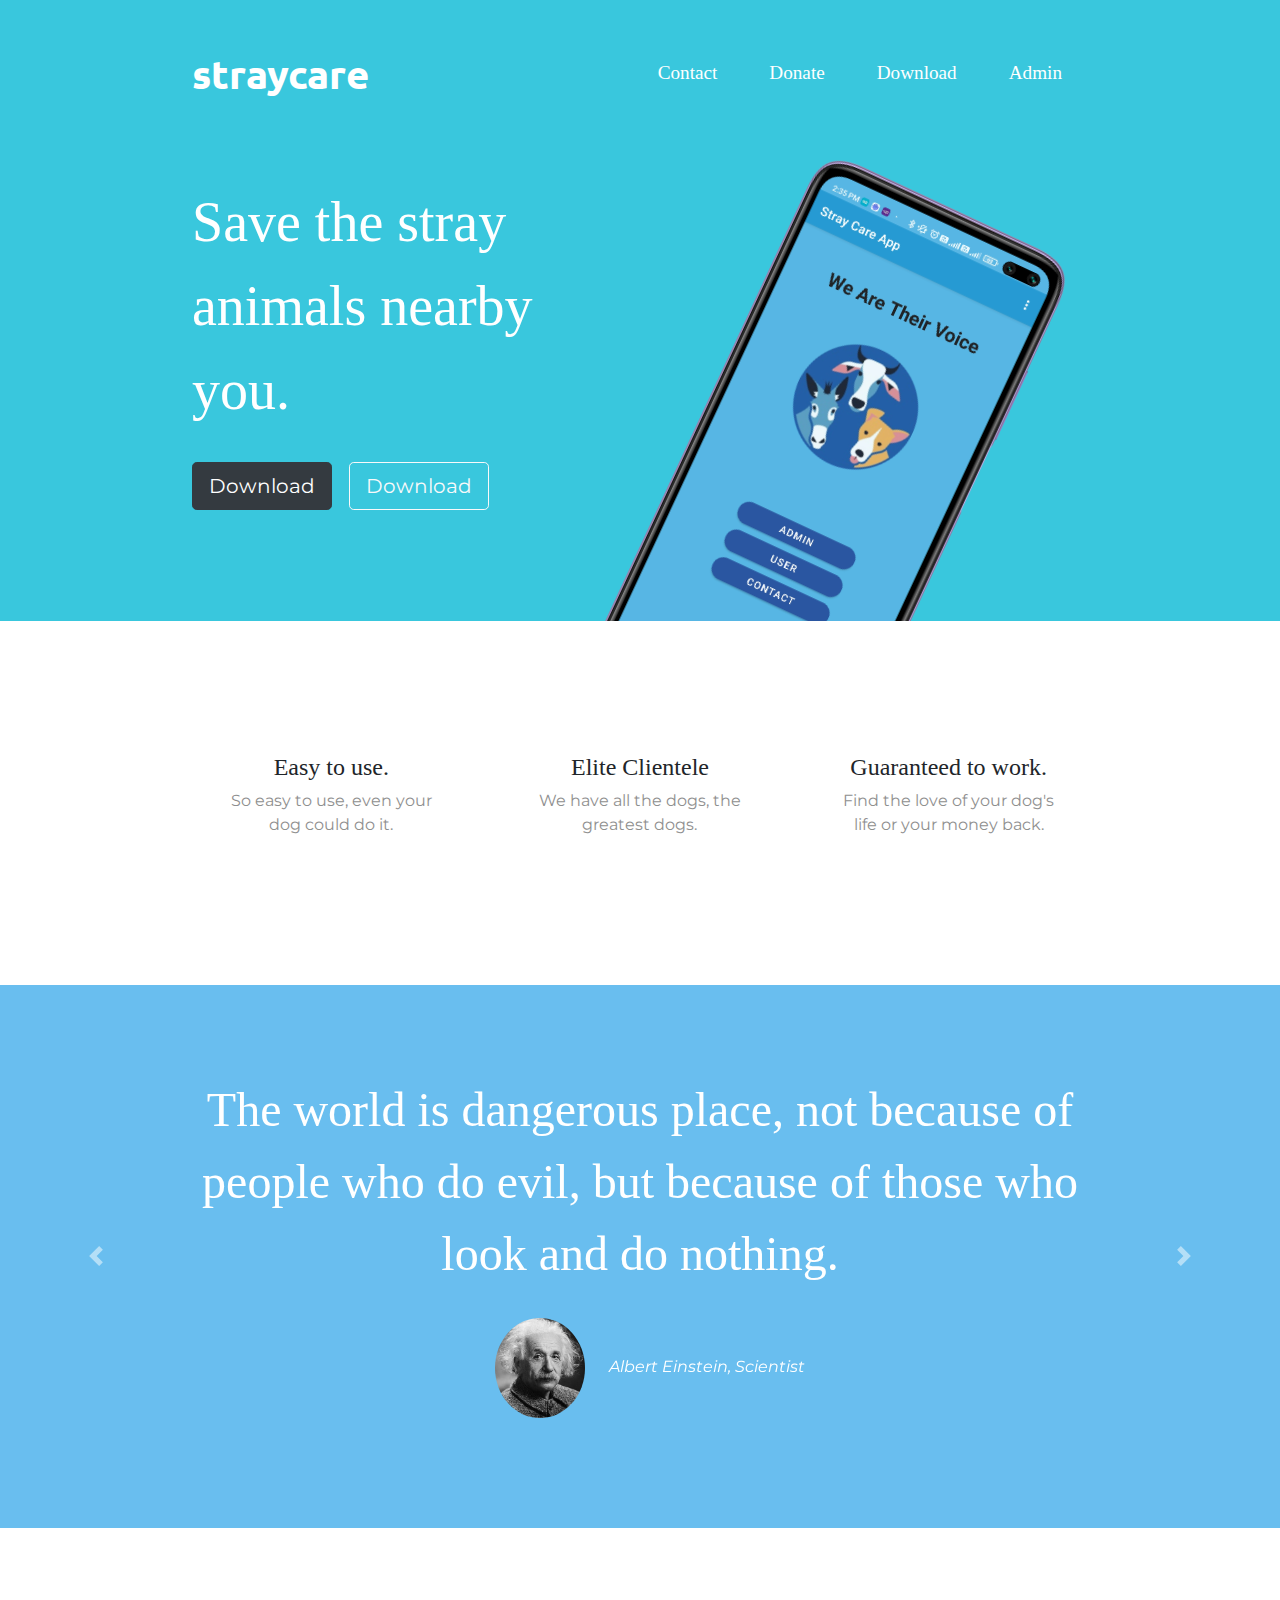
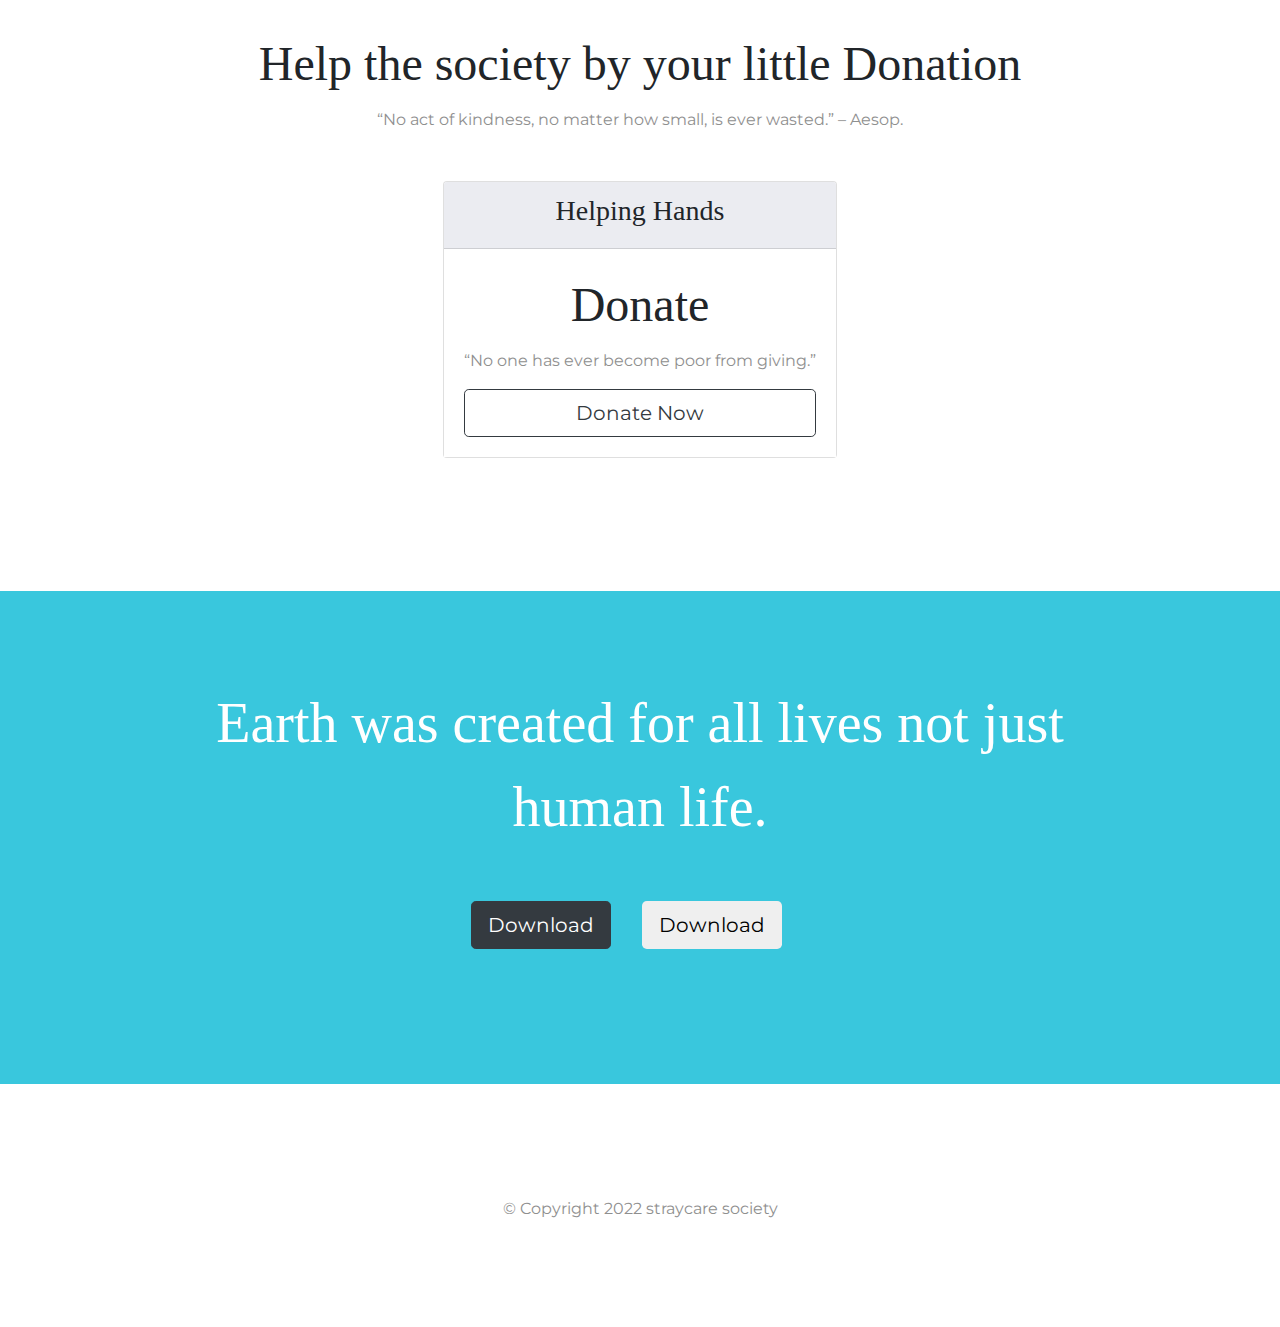
==== index.html @ 7780544d "added event listener" ====
<!DOCTYPE html>
<html>

<head>
  <meta charset="utf-8">
  <title>straycare</title>

  <!-- Google Fonts -->
  <link href="https://fonts.googleapis.com/css?family=Montserrat|Ubuntu" rel="stylesheet">

  <!-- CSS Stylesheets -->
  <link rel="stylesheet" href="https://maxcdn.bootstrapcdn.com/bootstrap/4.0.0/css/bootstrap.min.css" integrity="sha384-Gn5384xqQ1aoWXA+058RXPxPg6fy4IWvTNh0E263XmFcJlSAwiGgFAW/dAiS6JXm" crossorigin="anonymous">
  <link rel="stylesheet" href="./css/styles.css">

  <!-- Font Awesome -->
  <script defer src="https://use.fontawesome.com/releases/v5.0.7/js/all.js"></script>

  <!-- Bootstrap Scripts -->
  <script src="https://code.jquery.com/jquery-3.2.1.slim.min.js" integrity="sha384-KJ3o2DKtIkvYIK3UENzmM7KCkRr/rE9/Qpg6aAZGJwFDMVNA/GpGFF93hXpG5KkN" crossorigin="anonymous"></script>
  <script src="https://cdnjs.cloudflare.com/ajax/libs/popper.js/1.12.9/umd/popper.min.js" integrity="sha384-ApNbgh9B+Y1QKtv3Rn7W3mgPxhU9K/ScQsAP7hUibX39j7fakFPskvXusvfa0b4Q" crossorigin="anonymous"></script>
  <script src="https://maxcdn.bootstrapcdn.com/bootstrap/4.0.0/js/bootstrap.min.js" integrity="sha384-JZR6Spejh4U02d8jOt6vLEHfe/JQGiRRSQQxSfFWpi1MquVdAyjUar5+76PVCmYl" crossorigin="anonymous"></script>
</head>

<body>

  <section class="colored-section" id="title">

    <div class="container-fluid">

      <!-- Nav Bar -->

      <nav class="navbar navbar-expand-lg navbar-dark">

        <a class="navbar-brand" href="">straycare</a>

        <button class="navbar-toggler" type="button" data-toggle="collapse" data-target="#navbarTogglerDemo02">
            <span class="navbar-toggler-icon"></span>
        </button>

        <div class="collapse navbar-collapse" id="navbarTogglerDemo02">

          <ul class="navbar-nav ml-auto">
            <li class="nav-item">
              <a class="nav-link" href="#footer">Contact</a>
            </li>
            <li class="nav-item">
              <a class="nav-link" href="#pricing">Donate</a>
            </li>
            <li class="nav-item">
              <a class="nav-link" href="#cta">Download</a>
            </li>
            <li class="nav-item">
              <a class="nav-link" href="./pages/form.html">Admin</a>
            </li>
          </ul>

        </div>
      </nav>


      <!-- Title -->

      <div class="row">

        <div class="col-lg-6">
          <h1 class="big-heading">Save the stray animals nearby you.</h1>
          <button type="button" class="btn btn-dark btn-lg download-button" ><i class="fab fa-apple"></i> Download</button>
          <button id="mybtn1" type="button" class="btn btn-outline-light btn-lg download-button" onclick="myFunction()"><i class="fab fa-google-play"></i> Download</button>
        </div>

        <div class="col-lg-6">
          <img class="title-image" src="./images/IMG_20220513_143800.png" alt="iphone-mockup">
        </div>

      </div>

    </div>

  </section>


  <!-- Features -->

  <section class="white-section" id="features">

    <div class="container-fluid">

      <div class="row">
        <div class="feature-box col-lg-4">
          <i class="icon fas fa-check-circle fa-4x"></i>
          <h3 class="feature-title">Easy to use.</h3>
          <p>So easy to use, even your dog could do it.</p>
        </div>

        <div class="feature-box col-lg-4">
          <i class="icon fas fa-bullseye fa-4x"></i>
          <h3 class="feature-title">Elite Clientele</h3>
          <p>We have all the dogs, the greatest dogs.</p>
        </div>

        <div class="feature-box col-lg-4">
          <i class="icon fas fa-heart fa-4x"></i>
          <h3 class="feature-title">Guaranteed to work.</h3>
          <p>Find the love of your dog's life or your money back.</p>
        </div>
      </div>


    </div>
  </section>


  <!-- Testimonials -->

  <section class="colored-section" id="testimonials">

    <div id="testimonial-carousel" class="carousel slide" data-ride="false">
      <div class="carousel-inner">
        <div class="carousel-item active container-fluid">
          <h2 class="testimonial-text">The world is dangerous place, not because of people who do evil, but because of those who look and do nothing.</h2>
          <img class="testimonial-image" src="./images/ae.jpg" alt="Albert Einstein-pic">
          <em>Albert Einstein, Scientist</em>
        </div>
        <div class="carousel-item container-fluid">
          <h2 class="testimonial-text">Saving one dog will not change the world, but surely for that one dog, the world will change forever.</h2>
          <img class="testimonial-image" src="./images/kd.jpg" alt="lady-profile">
          <em>Karen Davison</em>
        </div>
      </div>
      <a class="carousel-control-prev" href="#testimonial-carousel" role="button" data-slide="prev">
    <span class="carousel-control-prev-icon"></span>
      </a>
      <a class="carousel-control-next" href="#testimonial-carousel" role="button" data-slide="next">
    <span class="carousel-control-next-icon"></span>
      </a>
    </div>

  </section>


  <!-- Pricing -->

  <section class="white-section" id="pricing">

    <h2 class="section-heading">Help the society by your little Donation</h2>
    <p>“No act of kindness, no matter how small, is ever wasted.” – Aesop.</p>

    <div class="row">

      <div class="pricing-column">
        <div class="card">
          <div class="card-header">
            <h3>Helping Hands</h3>
          </div>
          <div class="card-body">
            <h2 class="price-text">Donate</h2>
            <p>“No one has ever become poor from giving.”</p>
            <button class="btn btn-lg btn-block btn-outline-dark" type="button">Donate Now</button>
          </div>
        </div>
      </div>
    </div>

  </section>


  <!-- Call to Action -->

  <section class="colored-section" id="cta">

    <div class="container-fluid">

      <h3 class="big-heading">Earth was created for all lives not just human life.</h3>
      <button class="download-button btn btn-lg btn-dark" type="button"><i class="fab fa-apple"></i> Download</button>
      <button id="mybtn2" class="download-button btn btn-lg brn-light" type="button" onclick="myFunction()"><i class="fab fa-google-play"></i> Download</button>
    </div>
  </section>


  <!-- Footer -->

  <footer class="white-section" id="footer">
    <div class="container-fluid">
      <i class="social-icon fab fa-facebook-f"></i>
      <i class="social-icon fab fa-twitter"></i>
      <i class="social-icon fab fa-instagram"></i>
      <i class="social-icon fas fa-envelope"></i>
      <p>© Copyright 2022 straycare society</p>
    </div>
  </footer>
  <script src="./scripts/index.js"></script>
</body>
</html>
---- css/styles.css ----
body {
  font-family: "Montserrat";
  text-align: center;
}

html {
  /* scroll-padding-top: 70px; */
  scroll-behavior: smooth;
}

  
h1, h2, h3, h4, h5, h6 {
  font-family: "Montserrat-Bold";
}
  
p {
  color: #8f8f8f;
}
  
  /* Headings */
  
.big-heading {
  font-family: "Montserrat-Black";
  font-size: 3.5rem;
  line-height: 1.5;
}
  
.section-heading {
  font-size: 3rem;
  line-height: 1.5;
}
  
  /* Containers */
  
.container-fluid{
  padding: 7% 15%;
}
  
  /* Sections */
  
.colored-section {
  background-color: #39c7dd;
    /* background-color: #ff4c68; */
  color: #fff;
}
  
.white-section {
  background-color: #fff;
}
  
  /* Navigation Bar */
  
.navbar {
  padding: 0 0 4.5rem;
}
  
.navbar-brand {
  font-family: "Ubuntu";
  font-size: 2.5rem;
  font-weight: bold;
}
  
.nav-item {
  padding: 0 18px;
}
  
.nav-link {
  font-size: 1.2rem;
  font-family: "Montserrat-Light";
}

nav .navbar-nav li a {
  color: white !important;
}
nav .navbar-nav li a:hover {
  color: black !important;
}
  
  /* Buttons */
  
.download-button {
  margin: 5% 3% 5% 0;
}
  
  /* Title Section */
  
#title {
    /* background-color: #ff4c68; */
  color: #fff;
  text-align: left;
}
  
#title .container-fluid {
  padding: 3% 15% 7%;
}
  
  /* Title Image */
  
.title-image {
  width: 60%;
  transform: rotate(25deg);
  position: absolute;
  right: 30%;
}
  
  /* Features Section */
  
#features {
  position: relative;
}
  
.feature-title {
  font-size: 1.5rem;
}
  
.feature-box {
  padding: 4.5%;
}
  
.icon {
    /* color: #ef8172; */
  color: #39c7dd;
  margin-bottom: 1rem;
}
  
.icon:hover {
  color: #39c7dd;
    /* color: #22b2ea; */
    /* color: #ff4c68; */
}
  
  /* Testimonial Section */
  
#testimonials {
    /* background-color: #ef8172; */
  background-color: #69beef;
}
  
.testimonial-text {
  font-size: 3rem;
  line-height: 1.5;
}
  
.testimonial-image {
  width: 10%;
  border-radius: 100%;
  margin: 20px;
}
  
  
#press {
    /* background-color: #ef8172; */
  background-color: #39c7dd;
  padding-bottom: 3%;
}
  
.press-logo {
  width: 15%;
  margin: 20px 20px 50px;
}
  
  /* Pricing Section */
  
#pricing {
  padding: 100px;
  background-color: #fff;
}
  
.price-text {
  font-size: 3rem;
  line-height: 1.5;
}
  
.pricing-column {
  padding: 3% 2%;
  margin: 0 auto;
}

.card-header {
  background-color: #ebecf1;
}

.card-body {
  background-color: #fff;
}
  
  
  /* CTA Section */
  
  
  /* Footer Section */
  
  
.social-icon {
  margin: 20px 10px;
}
  
@media (max-width: 1028px) {
  
  #title {
    text-align: center;
  }
  
  .title-image {
    position: static;
    transform: rotate(0);
  }
}
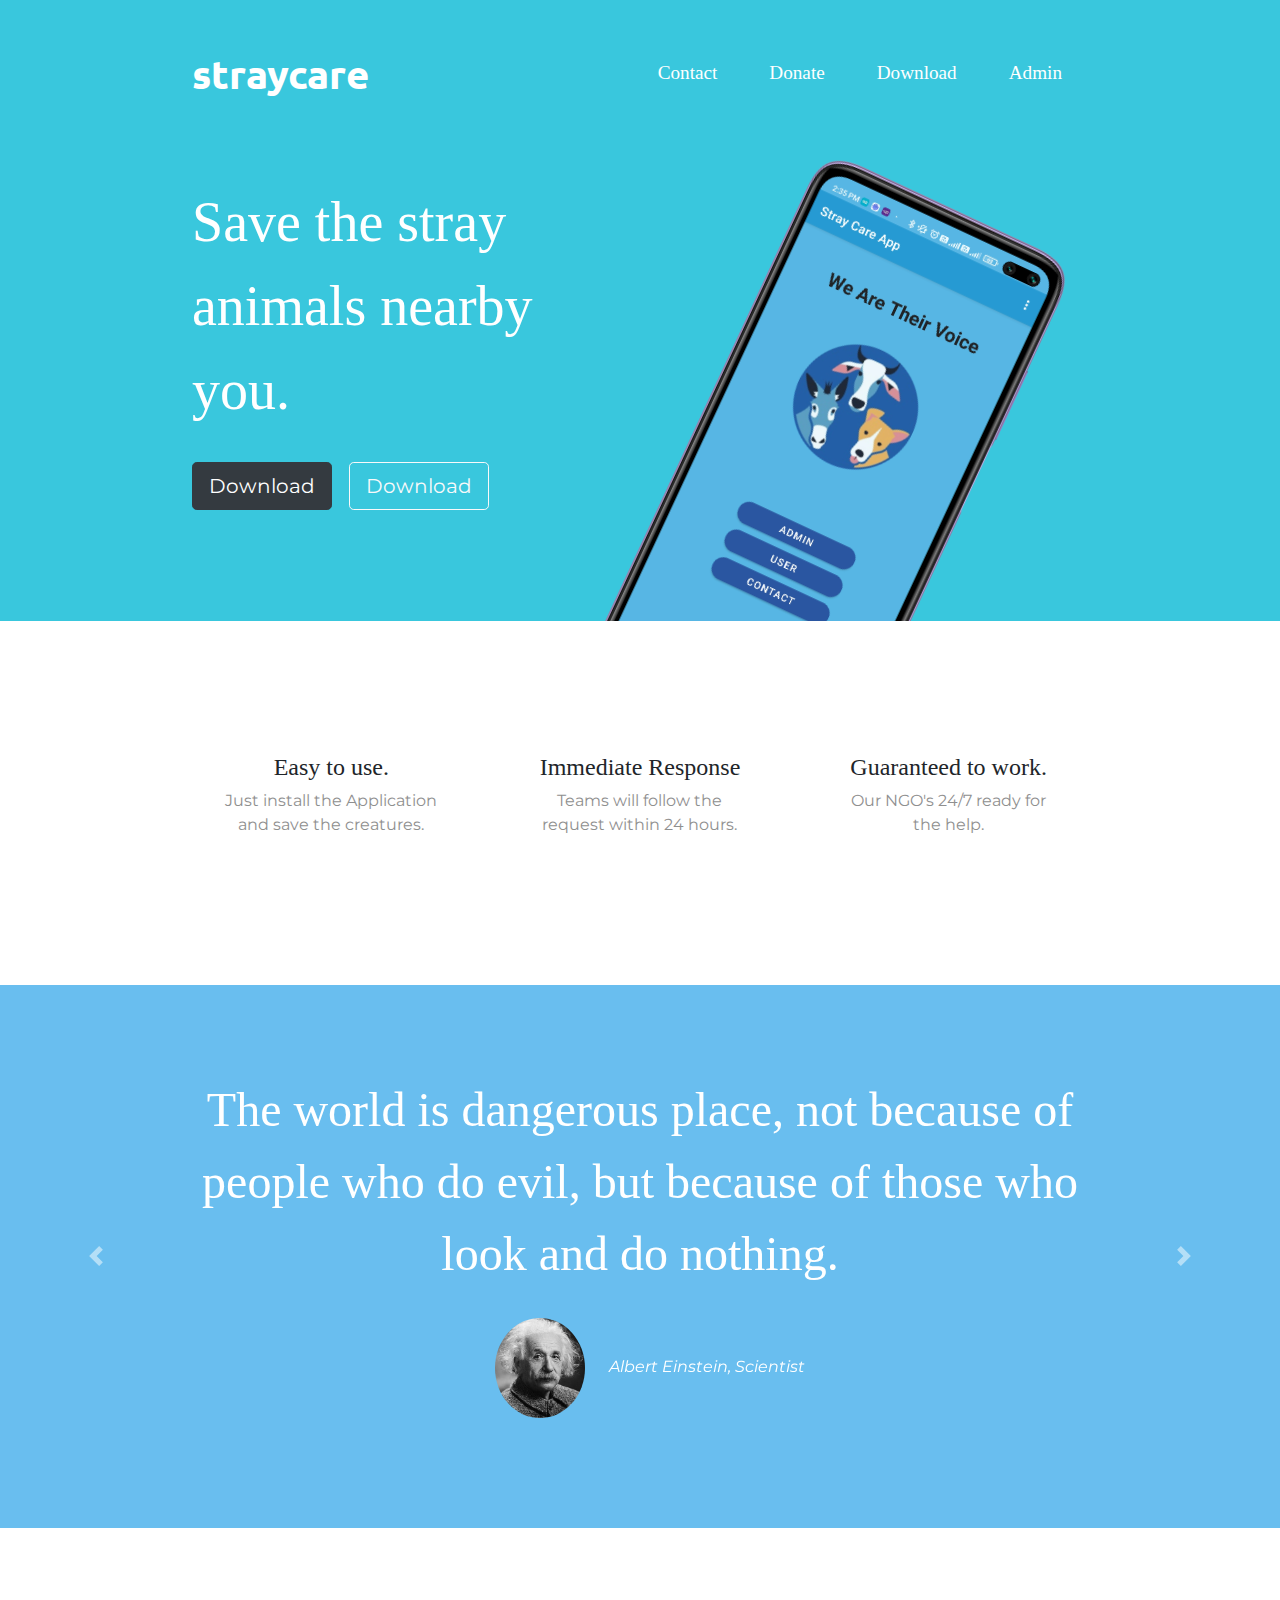
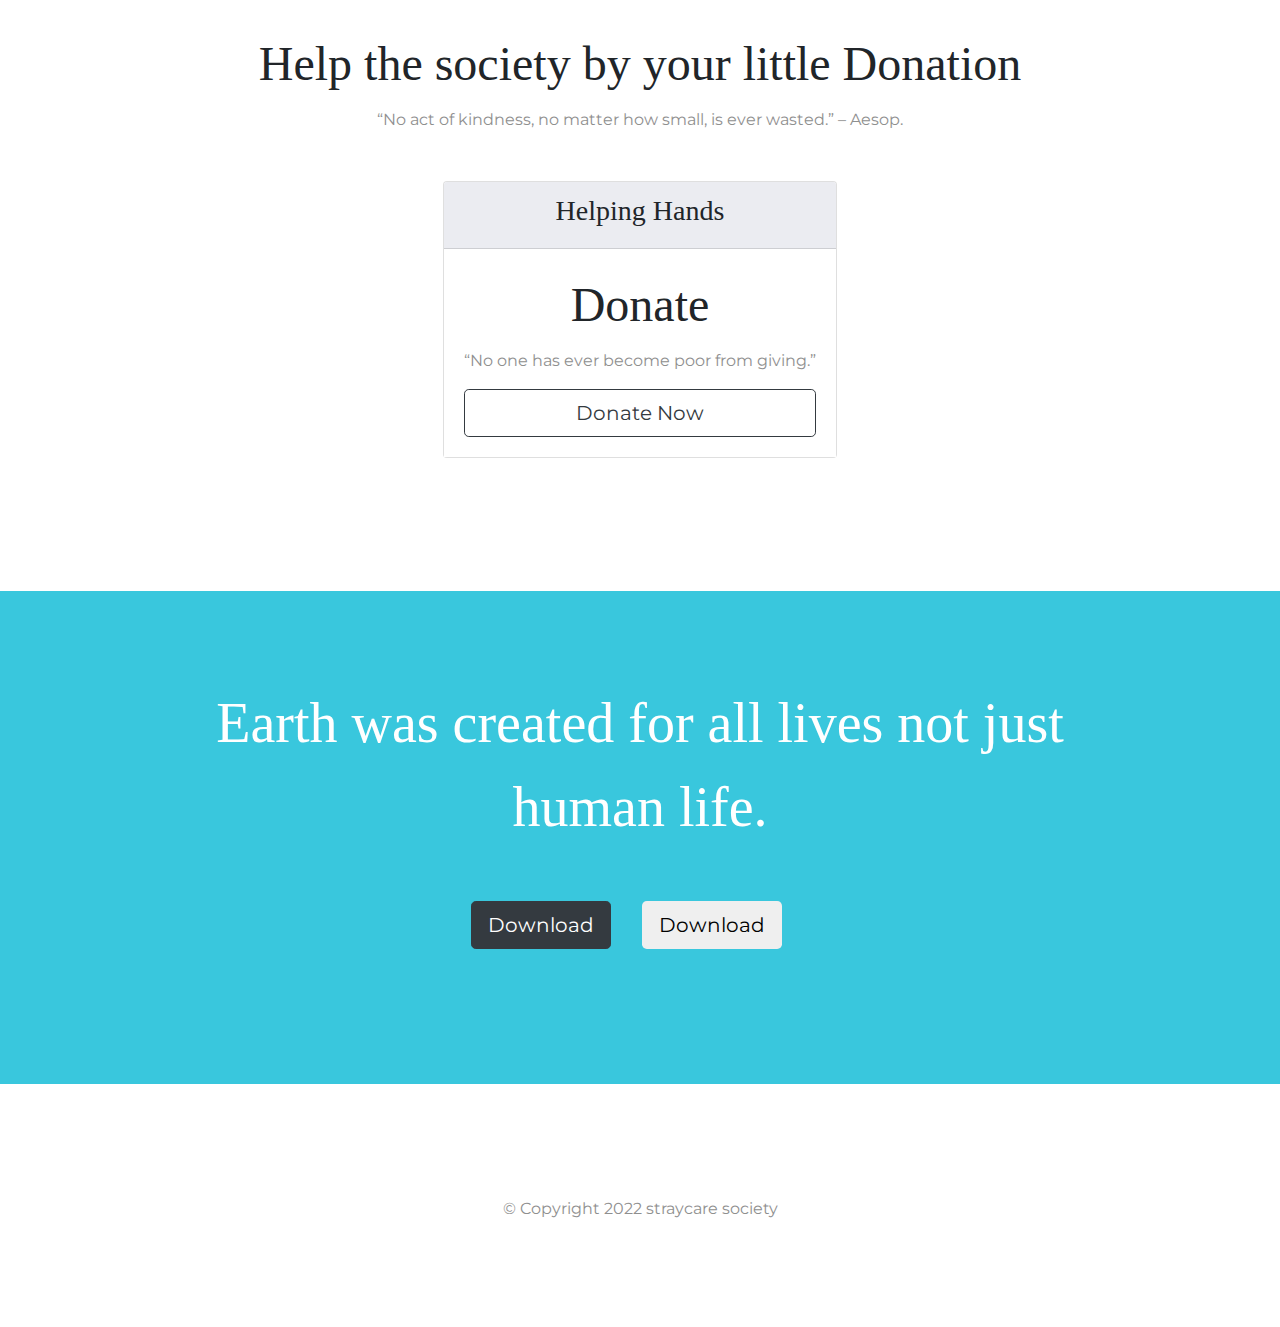
==== commit 97f1c3fd: "final commit" ====
--- a/index.html
+++ b/index.html
@@ -64,8 +64,8 @@
 
         <div class="col-lg-6">
           <h1 class="big-heading">Save the stray animals nearby you.</h1>
-          <button type="button" class="btn btn-dark btn-lg download-button" ><i class="fab fa-apple"></i> Download</button>
-          <button id="mybtn1" type="button" class="btn btn-outline-light btn-lg download-button" onclick="myFunction()"><i class="fab fa-google-play"></i> Download</button>
+          <button id="btn1" type="button" class="btn btn-dark btn-lg download-button" onclick="showMessage()"><i class="fab fa-apple"></i> Download</button>
+          <button id="mybtn1" type="button" class="btn btn-outline-light btn-lg download-button"><i class="fab fa-google-play"></i> Download</button>
         </div>
 
         <div class="col-lg-6">
@@ -89,19 +89,19 @@
         <div class="feature-box col-lg-4">
           <i class="icon fas fa-check-circle fa-4x"></i>
           <h3 class="feature-title">Easy to use.</h3>
-          <p>So easy to use, even your dog could do it.</p>
+          <p>Just install the Application and save the creatures.</p>
         </div>
 
         <div class="feature-box col-lg-4">
           <i class="icon fas fa-bullseye fa-4x"></i>
-          <h3 class="feature-title">Elite Clientele</h3>
-          <p>We have all the dogs, the greatest dogs.</p>
+          <h3 class="feature-title">Immediate Response</h3>
+          <p>Teams will follow the request within 24 hours.</p>
         </div>
 
         <div class="feature-box col-lg-4">
           <i class="icon fas fa-heart fa-4x"></i>
           <h3 class="feature-title">Guaranteed to work.</h3>
-          <p>Find the love of your dog's life or your money back.</p>
+          <p>Our NGO's 24/7 ready for the help.</p>
         </div>
       </div>
 
@@ -171,8 +171,8 @@
     <div class="container-fluid">
 
       <h3 class="big-heading">Earth was created for all lives not just human life.</h3>
-      <button class="download-button btn btn-lg btn-dark" type="button"><i class="fab fa-apple"></i> Download</button>
-      <button id="mybtn2" class="download-button btn btn-lg brn-light" type="button" onclick="myFunction()"><i class="fab fa-google-play"></i> Download</button>
+      <button id="btn1" class="download-button btn btn-lg btn-dark" type="button" onclick="showMessage()"><i class="fab fa-apple"></i> Download</button>
+      <button id="mybtn2" class="download-button btn btn-lg brn-light" type="button"><i class="fab fa-google-play"></i> Download</button>
     </div>
   </section>
 
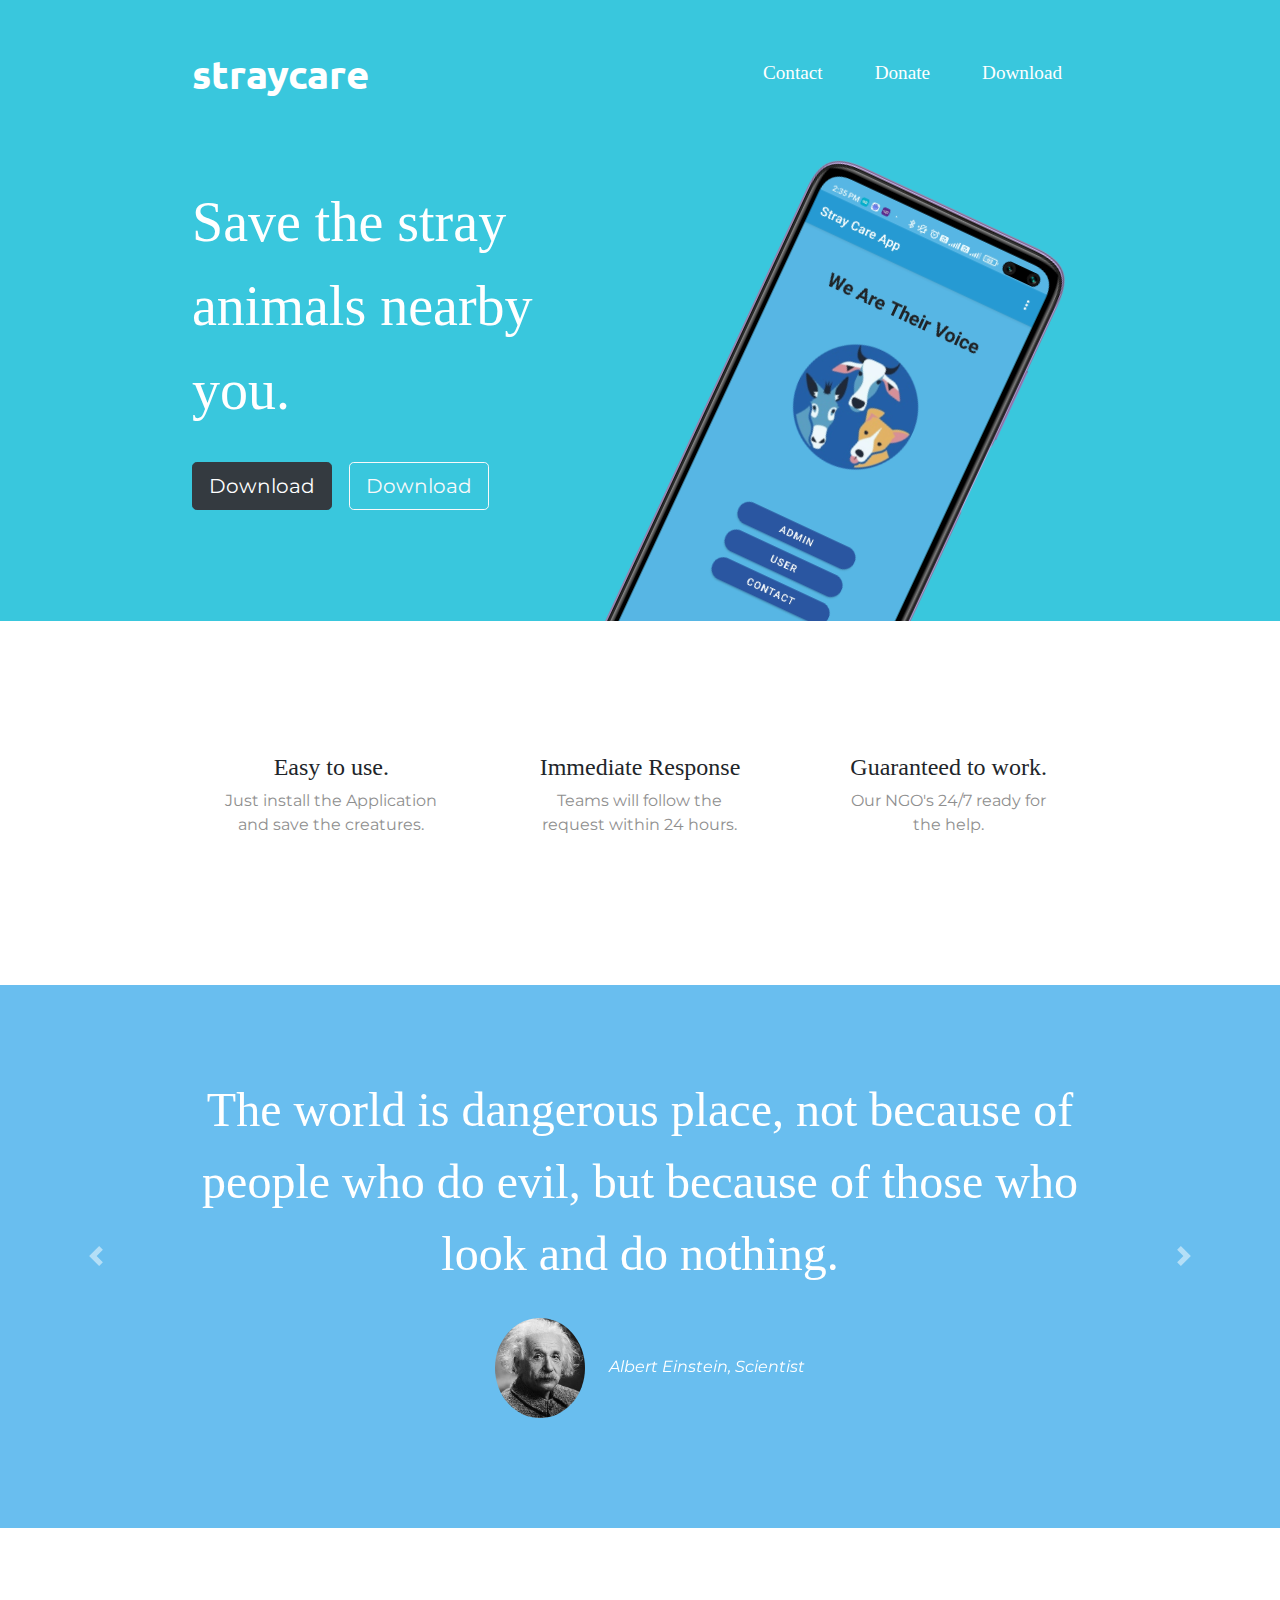
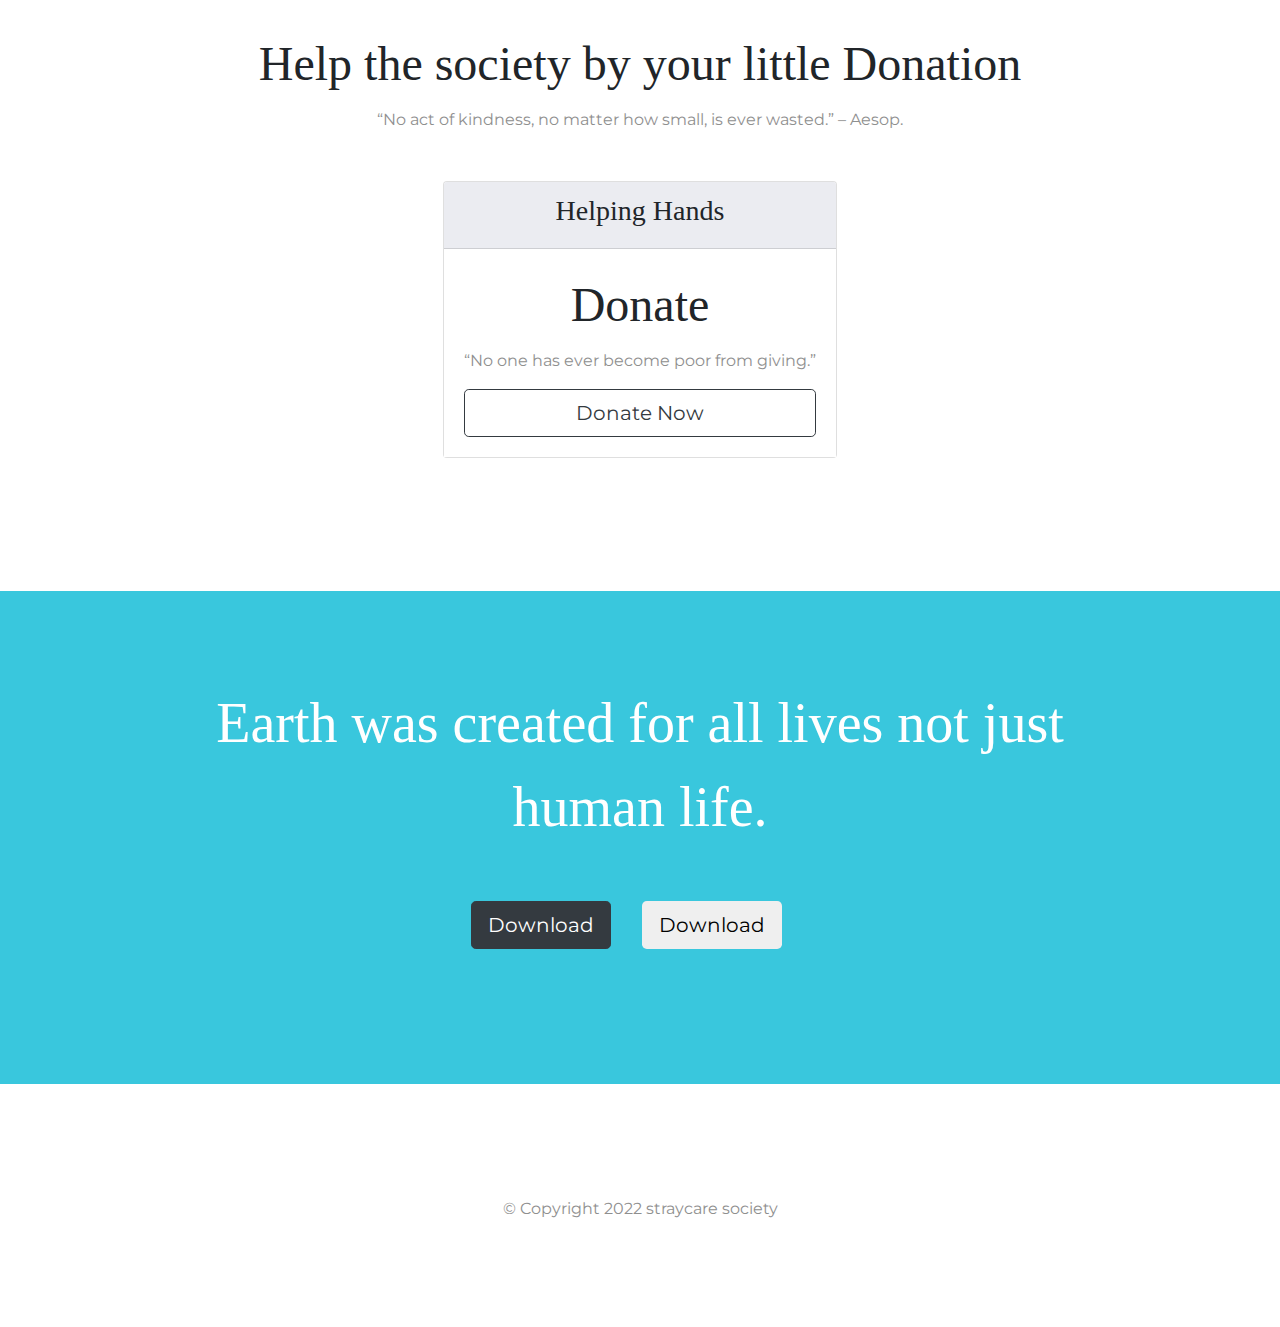
==== commit 3f16d319: "Update index.html" ====
--- a/index.html
+++ b/index.html
@@ -49,9 +49,9 @@
             <li class="nav-item">
               <a class="nav-link" href="#cta">Download</a>
             </li>
-            <li class="nav-item">
+            <!-- <li class="nav-item">
               <a class="nav-link" href="./pages/form.html">Admin</a>
-            </li>
+            </li> -->
           </ul>
 
         </div>
@@ -155,7 +155,7 @@
           <div class="card-body">
             <h2 class="price-text">Donate</h2>
             <p>“No one has ever become poor from giving.”</p>
-            <button class="btn btn-lg btn-block btn-outline-dark" type="button">Donate Now</button>
+            <button id="py" class="btn btn-lg btn-block btn-outline-dark" type="button">Donate Now</button>
           </div>
         </div>
       </div>
@@ -181,10 +181,10 @@
 
   <footer class="white-section" id="footer">
     <div class="container-fluid">
-      <i class="social-icon fab fa-facebook-f"></i>
-      <i class="social-icon fab fa-twitter"></i>
-      <i class="social-icon fab fa-instagram"></i>
-      <i class="social-icon fas fa-envelope"></i>
+      <a href="www.facebook.com"><i class="social-icon fab fa-facebook-f"></i></a>
+      <a href="www.twitter.com"><i class="social-icon fab fa-twitter"></i></a>
+      <a href="www.instagram.com"><i class="social-icon fab fa-instagram"></i></a>
+      <a href="www.email.com"><i class="social-icon fas fa-envelope"></i></a>
       <p>© Copyright 2022 straycare society</p>
     </div>
   </footer>
--- a/css/styles.css
+++ b/css/styles.css
@@ -194,6 +194,10 @@
   
 .social-icon {
   margin: 20px 10px;
+  color: black;
+}
+.social-icon:hover {
+  color: blue;
 }
   
 @media (max-width: 1028px) {
